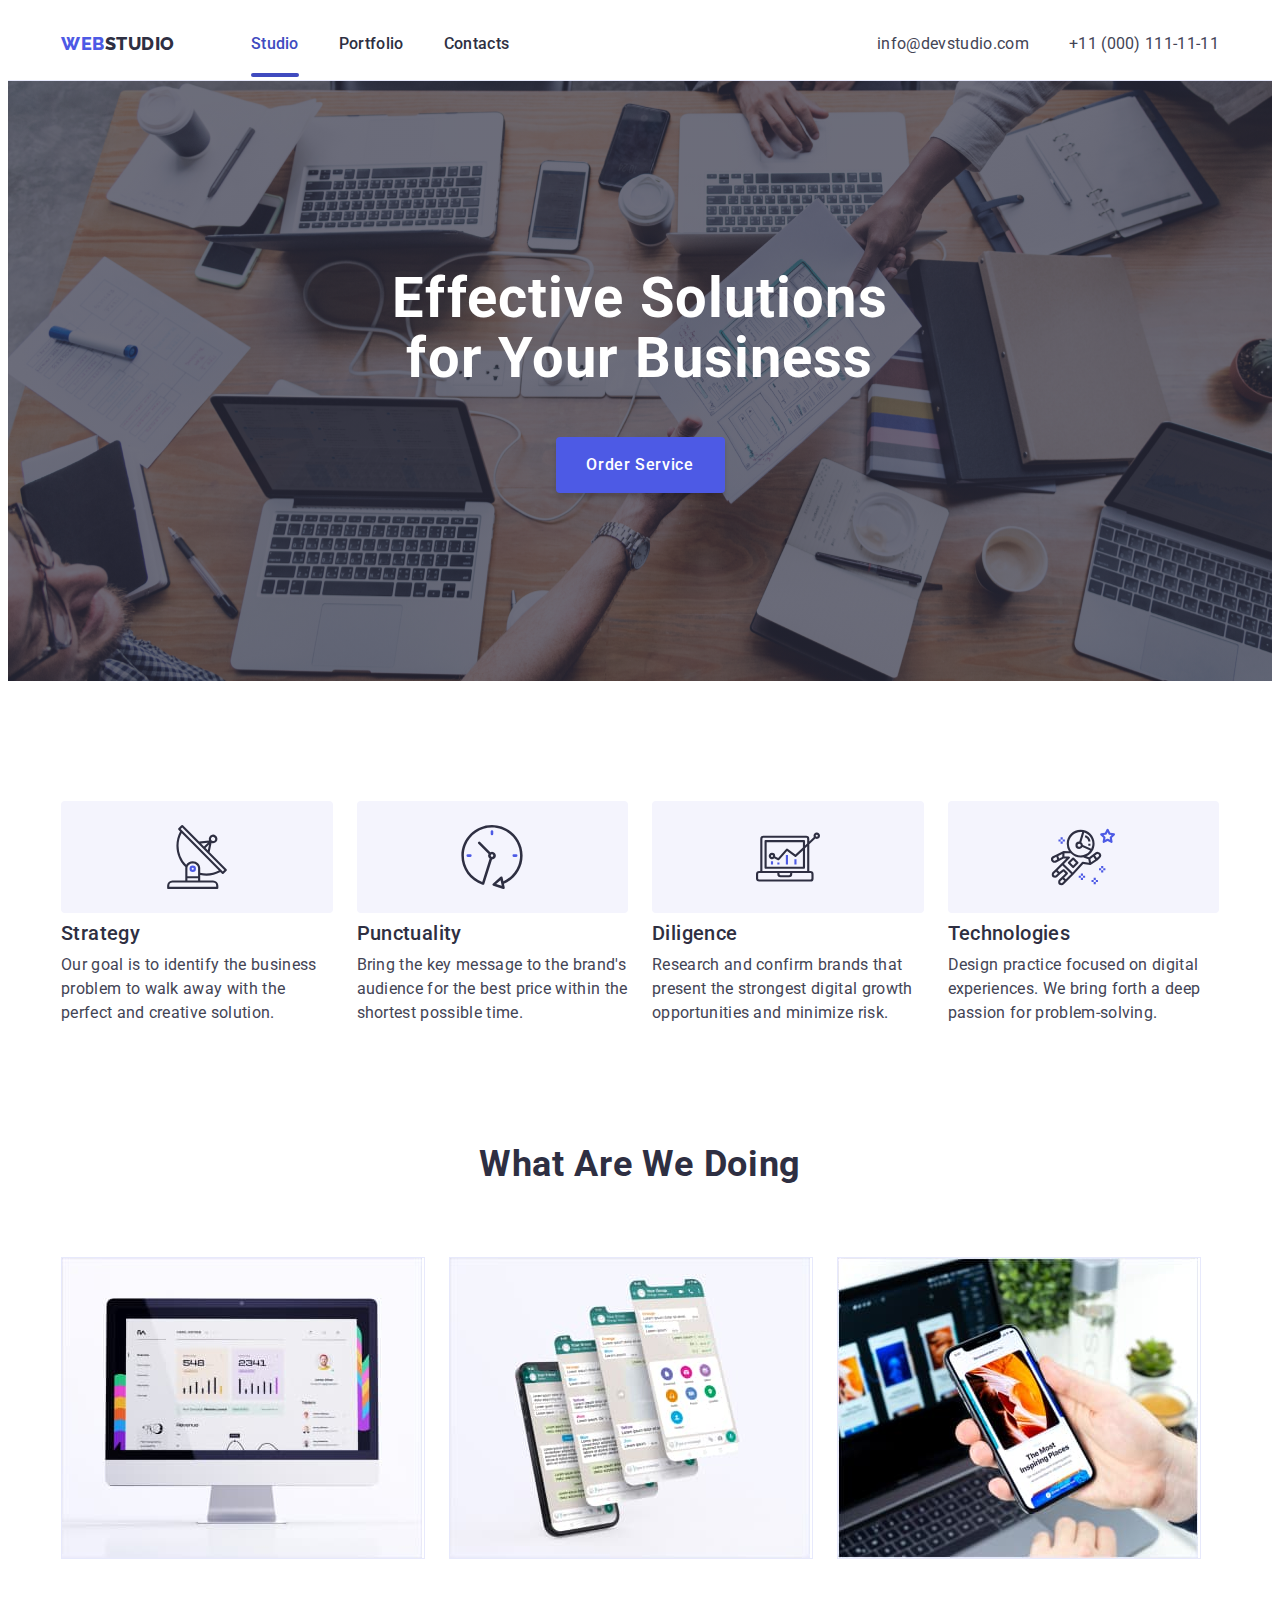
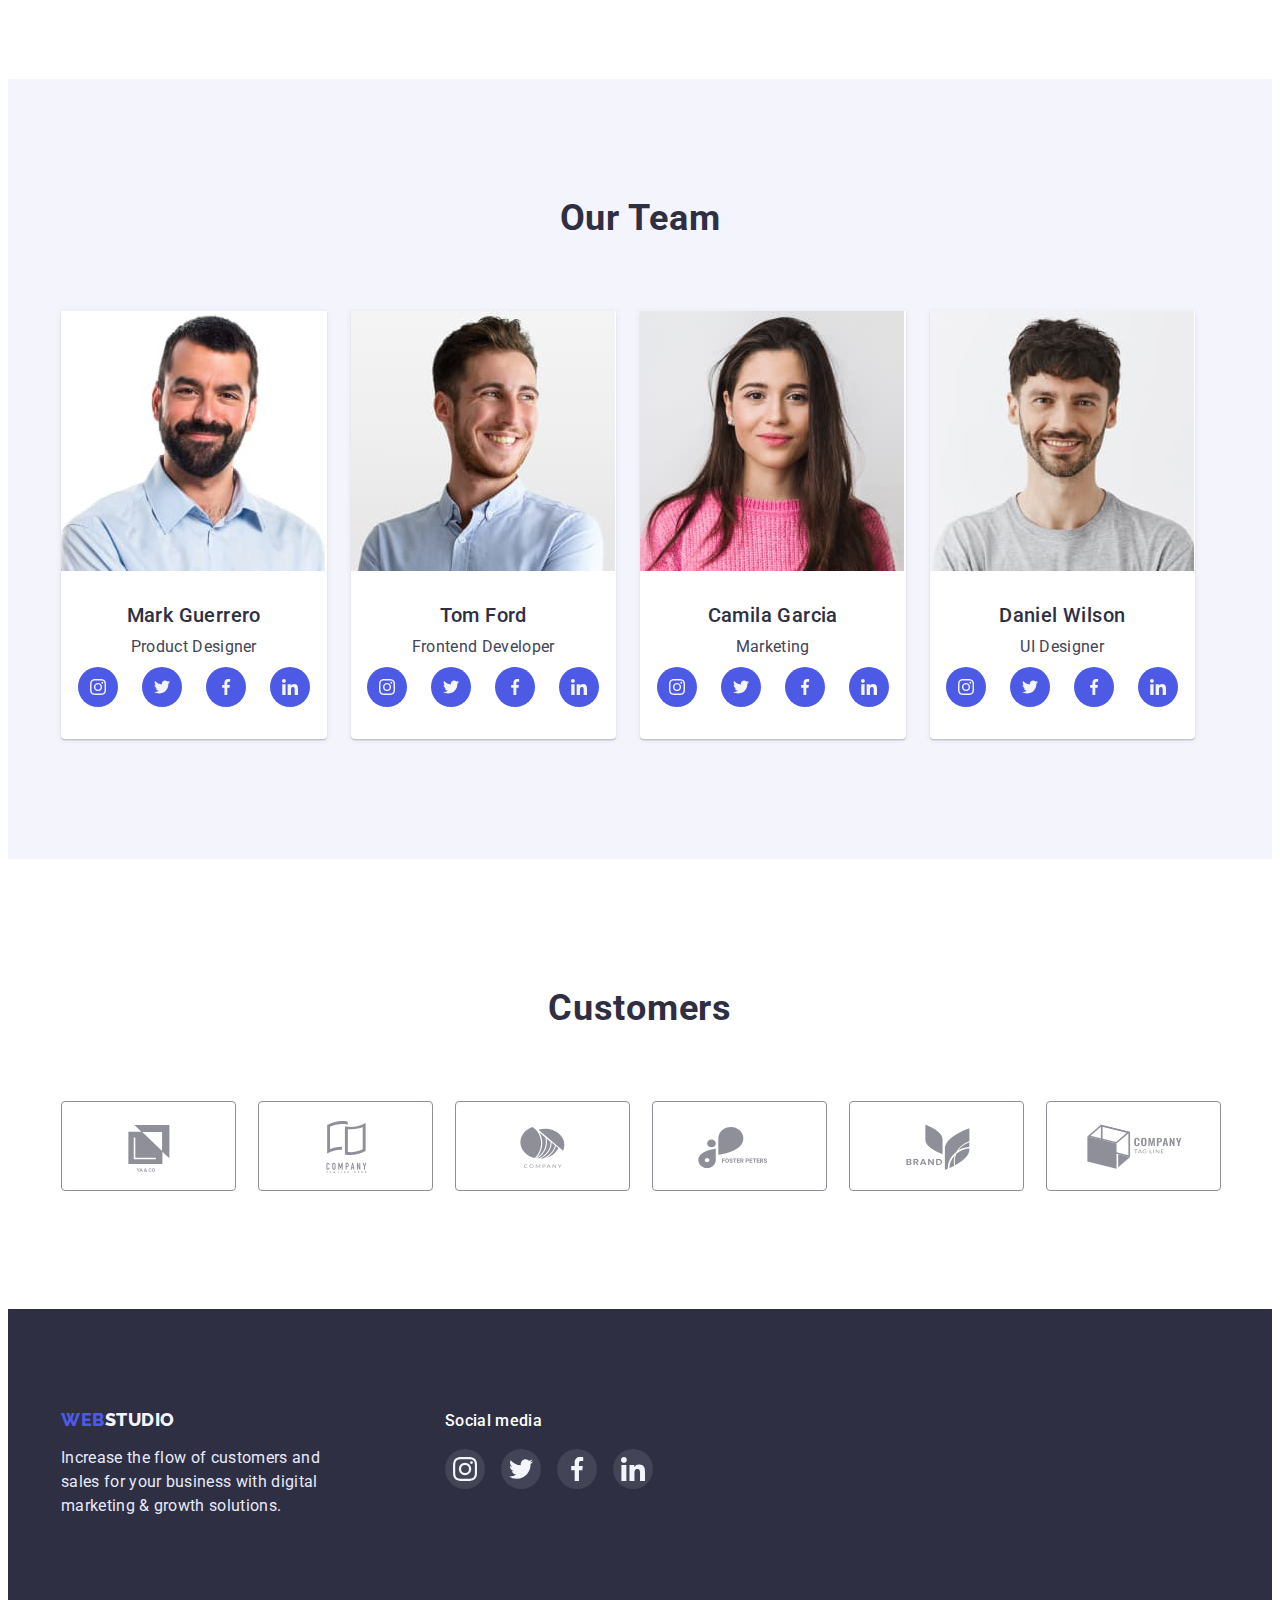
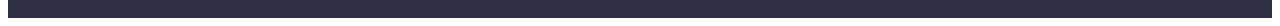
==== index.html @ 781f3c77 "hw5" ====
<!DOCTYPE html>
<html lang="en">
  <head>
    <meta charset="UTF-8" />
    <meta http-equiv="X-UA-Compatible" content="IE=edge" />
    <meta name="viewport" content="width=device-width, initial-scale=1.0" />
    <title>WebStudio</title>
    <link rel="preconnect" href="https://fonts.googleapis.com" />
    <link rel="preconnect" href="https://fonts.gstatic.com" crossorigin />
    <link
      href="https://fonts.googleapis.com/css2?family=Raleway:wght@800&family=Roboto:wght@400;500;700&display=swap"
      rel="stylesheet"
    />
    <link
      rel="stylesheet"
      href="https://cdnjs.cloudflare.com/ajax/libs/modern-normalize/1.1.0/modern-normalize.min.css"
      integrity="sha512-wpPYUAdjBVSE4KJnH1VR1HeZfpl1ub8YT/NKx4PuQ5NmX2tKuGu6U/JRp5y+Y8XG2tV+wKQpNHVUX03MfMFn9Q=="
      crossorigin="anonymous"
      referrerpolicy="no-referrer"
    />
    <link rel="stylesheet" href="./css/styles.css" />
  </head>

  <body>
    <header class="header">
      <div class="container header-container">
        <nav class="header-navigation">
          <a href="./index.html" class="header-logo link"
            ><span class="accent-header">Web</span>Studio</a
          >
          <ul class="header-list list">
            <li class="header-item">
              <a href="./index.html" class="header-link link current">Studio</a>
            </li>
            <li class="header-item">
              <a href="./portfolio.html" class="header-link link">Portfolio</a>
            </li>
            <li class="header-item">
              <a href="./index.html" class="header-link link">Contacts</a>
            </li>
          </ul>
        </nav>
        <address class="address">
          <ul class="address-list list">
            <li class="address-item">
              <a href="mailto:info@devstudio.com" class="header-mail link"
                >info@devstudio.com</a
              >
            </li>
            <li class="address-item">
              <a href="tel:+110001111111" class="header-tel link"
                >+11 (000) 111-11-11</a
              >
            </li>
          </ul>
        </address>
      </div>
    </header>
    <main>
      <section class="hero">
        <div class="container">
          <h1 class="hero-title">Effective Solutions for Your Business</h1>
          <button class="hero-btn" data-modal-open type="button">
            Order Service
          </button>
        </div>
      </section>

      <section class="features section">
        <div class="container">
          <h2 class="visually-hidden">Our Features</h2>
          <ul class="features-list list">
            <li class="features-list-item">
              <a href="" class="features-link link">
                <svg class="features-icon" width="64" height="64">
                  <use href="./images/icons.svg#icon-antenna"></use>
                </svg>
              </a>
              <div class="features-list-content">
                <h3 class="features-list-title list-title">Strategy</h3>
                <p class="features-list-text text">
                  Our goal is to identify the business problem to walk away with
                  the perfect and creative solution.
                </p>
              </div>
            </li>
            <li class="features-list-item">
              <a href="" class="features-link link">
                <svg class="features-icon" width="64" height="64">
                  <use href="./images/icons.svg#icon-clock"></use>
                </svg>
              </a>
              <div class="features-list-content">
                <h3 class="features-list-title list-title">Punctuality</h3>
                <p class="features-list-text text">
                  Bring the key message to the brand's audience for the best
                  price within the shortest possible time.
                </p>
              </div>
            </li>
            <li class="features-list-item">
              <a href="" class="features-link link">
                <svg class="features-icon" width="64" height="64">
                  <use href="./images/icons.svg#icon-diagram"></use>
                </svg>
              </a>
              <div class="features-list-content">
                <h3 class="features-list-title list-title">Diligence</h3>
                <p class="features-list-text text">
                  Research and confirm brands that present the strongest digital
                  growth opportunities and minimize risk.
                </p>
              </div>
            </li>
            <li class="features-list-item">
              <a href="" class="features-link link">
                <svg class="features-icon" width="64" height="64">
                  <use href="./images/icons.svg#icon-astronaut"></use>
                </svg>
              </a>
              <div class="features-list-content">
                <h3 class="features-list-title list-title">Technologies</h3>
                <p class="features-list-text text">
                  Design practice focused on digital experiences. We bring forth
                  a deep passion for problem-solving.
                </p>
              </div>
            </li>
          </ul>
        </div>
      </section>
      <section class="work">
        <div class="container">
          <h2 class="work-title title">What are we doing</h2>
          <ul class="work-list list">
            <li class="work-list-item">
              <img
                src="./images/about-img-1.jpg"
                alt="img-1"
                width="360"
                height="300"
              />
            </li>
            <li class="work-list-item">
              <img
                src="./images/about-img-2.jpg"
                alt="img-2"
                width="360"
                height="300"
              />
            </li>
            <li class="work-list-item">
              <img
                src="./images/about-img-3.jpg"
                alt="img-3"
                width="360"
                height="300"
              />
            </li>
          </ul>
        </div>
      </section>
      <section class="team section">
        <div class="container">
          <h2 class="team-title title">Our Team</h2>
          <ul class="team-list list">
            <li class="team-list-item">
              <img
                src="./images/team-img-1.jpg"
                alt="img-1"
                width="264"
                height="260"
              />
              <div class="team-content">
                <h3 class="team-list-title list-title">Mark Guerrero</h3>
                <p class="team-list-text text">Product Designer</p>
                <ul class="team-soc-list list">
                  <li class="team-soc-item">
                    <a href="" class="team-soc-link link">
                      <svg class="team-soc-icon" width="16" height="16">
                        <use href="./images/icons.svg#icon-instagram"></use>
                      </svg>
                    </a>
                  </li>
                  <li class="team-soc-item">
                    <a href="" class="team-soc-link link">
                      <svg class="team-soc-icon" width="16" height="16">
                        <use href="./images/icons.svg#icon-twitter"></use>
                      </svg>
                    </a>
                  </li>
                  <li class="team-soc-item">
                    <a href="" class="team-soc-link link">
                      <svg class="team-soc-icon" width="16" height="16">
                        <use href="./images/icons.svg#icon-facebook"></use>
                      </svg>
                    </a>
                  </li>
                  <li class="team-soc-item">
                    <a href="" class="team-soc-link link">
                      <svg class="team-soc-icon" width="16" height="16">
                        <use href="./images/icons.svg#icon-linkedin"></use>
                      </svg>
                    </a>
                  </li>
                </ul>
              </div>
            </li>
            <li class="team-list-item">
              <img
                src="./images/team-img-2.jpg"
                alt="img-2"
                width="264"
                height="260"
              />
              <div class="team-content">
                <h3 class="team-list-title list-title">Tom Ford</h3>
                <p class="team-list-text text">Frontend Developer</p>
                <ul class="team-soc-list list">
                  <li class="team-soc-item">
                    <a href="" class="team-soc-link link">
                      <svg class="team-soc-icon" width="16" height="16">
                        <use href="./images/icons.svg#icon-instagram"></use>
                      </svg>
                    </a>
                  </li>
                  <li class="team-soc-item">
                    <a href="" class="team-soc-link link">
                      <svg class="team-soc-icon" width="16" height="16">
                        <use href="./images/icons.svg#icon-twitter"></use>
                      </svg>
                    </a>
                  </li>
                  <li class="team-soc-item">
                    <a href="" class="team-soc-link link">
                      <svg class="team-soc-icon" width="16" height="16">
                        <use href="./images/icons.svg#icon-facebook"></use>
                      </svg>
                    </a>
                  </li>
                  <li class="team-soc-item">
                    <a href="" class="team-soc-link link">
                      <svg class="team-soc-icon" width="16" height="16">
                        <use href="./images/icons.svg#icon-linkedin"></use>
                      </svg>
                    </a>
                  </li>
                </ul>
              </div>
            </li>
            <li class="team-list-item">
              <img
                src="./images/team-img-3.jpg"
                alt="img-3"
                width="264"
                height="260"
              />
              <div class="team-content">
                <h3 class="team-list-title list-title">Camila Garcia</h3>
                <p class="team-list-text text">Marketing</p>
                <ul class="team-soc-list list">
                  <li class="team-soc-item">
                    <a href="" class="team-soc-link link">
                      <svg class="team-soc-icon" width="16" height="16">
                        <use href="./images/icons.svg#icon-instagram"></use>
                      </svg>
                    </a>
                  </li>
                  <li class="team-soc-item">
                    <a href="" class="team-soc-link link">
                      <svg class="team-soc-icon" width="16" height="16">
                        <use href="./images/icons.svg#icon-twitter"></use>
                      </svg>
                    </a>
                  </li>
                  <li class="team-soc-item">
                    <a href="" class="team-soc-link link">
                      <svg class="team-soc-icon" width="16" height="16">
                        <use href="./images/icons.svg#icon-facebook"></use>
                      </svg>
                    </a>
                  </li>
                  <li class="team-soc-item">
                    <a href="" class="team-soc-link link">
                      <svg class="team-soc-icon" width="16" height="16">
                        <use href="./images/icons.svg#icon-linkedin"></use>
                      </svg>
                    </a>
                  </li>
                </ul>
              </div>
            </li>
            <li class="team-list-item">
              <img
                src="./images/team-img-4.jpg"
                alt="img-4"
                width="264"
                height="260"
              />
              <div class="team-content">
                <h3 class="team-list-title list-title">Daniel Wilson</h3>
                <p class="team-list-text text">UI Designer</p>
                <ul class="team-soc-list list">
                  <li class="team-soc-item">
                    <a href="" class="team-soc-link link">
                      <svg class="team-soc-icon" width="16" height="16">
                        <use href="./images/icons.svg#icon-instagram"></use>
                      </svg>
                    </a>
                  </li>
                  <li class="team-soc-item">
                    <a href="" class="team-soc-link link">
                      <svg class="team-soc-icon" width="16" height="16">
                        <use href="./images/icons.svg#icon-twitter"></use>
                      </svg>
                    </a>
                  </li>
                  <li class="team-soc-item">
                    <a href="" class="team-soc-link link">
                      <svg class="team-soc-icon" width="16" height="16">
                        <use href="./images/icons.svg#icon-facebook"></use>
                      </svg>
                    </a>
                  </li>
                  <li class="team-soc-item">
                    <a href="" class="team-soc-link link">
                      <svg class="team-soc-icon" width="16" height="16">
                        <use href="./images/icons.svg#icon-linkedin"></use>
                      </svg>
                    </a>
                  </li>
                </ul>
              </div>
            </li>
          </ul>
        </div>
      </section>
      <section class="customers">
        <div class="container">
          <h2 class="customers-list-title">Customers</h2>
          <ul class="customers-list list">
            <li class="customers-list-item">
              <a href="" class="customers-link link"
                ><svg class="customers-icon" width="104" height="56">
                  <use href="./images/icons.svg#icon-customer-1"></use></svg
              ></a>
            </li>
            <li class="customers-list-item">
              <a href="" class="customers-link link"
                ><svg class="customers-icon" width="104" height="56">
                  <use href="./images/icons.svg#icon-customer-2"></use>
                </svg>
              </a>
            </li>
            <li class="customers-list-item">
              <a href="" class="customers-link link"
                ><svg class="customers-icon" width="104" height="56">
                  <use href="./images/icons.svg#icon-customer-3"></use></svg
              ></a>
            </li>
            <li class="customers-list-item">
              <a href="" class="customers-link link"
                ><svg class="customers-icon" width="104" height="56">
                  <use href="./images/icons.svg#icon-customer-4"></use></svg
              ></a>
            </li>
            <li class="customers-list-item">
              <a href="" class="customers-link link"
                ><svg class="customers-icon" width="104" height="56">
                  <use href="./images/icons.svg#icon-customer-5"></use></svg
              ></a>
            </li>
            <li class="customers-list-item">
              <a href="" class="customers-link link"
                ><svg class="customers-icon" width="104" height="56">
                  <use href="./images/icons.svg#icon-customer-6"></use></svg
              ></a>
            </li>
          </ul>
        </div>
      </section>
    </main>
    <footer class="footer">
      <div class="container container-footer">
        <div class="footer-logo-wrap">
          <a href="./index.html" class="footer-logo link"
            ><span class="accent-footer">Web</span>Studio</a
          >
          <p class="footer-text text">
            Increase the flow of customers and sales for your business with
            digital marketing & growth solutions.
          </p>
        </div>
        <div class="footer-social-wrap">
          <h3 class="footer-social-list-title">Social media</h3>
          <ul class="footer-social-list list">
            <li class="footer-social-item">
              <a href="" class="footer-social-link link">
                <svg class="footer-icon" width="24" height="24">
                  <use href="./images/icons.svg#icon-instagram"></use>
                </svg>
              </a>
            </li>
            <li class="footer-social-item">
              <a href="" class="footer-social-link">
                <svg class="footer-icon" width="24" height="24">
                  <use href="./images/icons.svg#icon-twitter"></use>
                </svg>
              </a>
            </li>
            <li class="footer-social-item">
              <a href="" class="footer-social-link">
                <svg class="footer-icon" width="24" height="24">
                  <use href="./images/icons.svg#icon-facebook"></use>
                </svg>
              </a>
            </li>
            <li class="footer-social-item">
              <a href="" class="footer-social-link">
                <svg class="footer-icon" width="24" height="24">
                  <use href="./images/icons.svg#icon-linkedin"></use>
                </svg>
              </a>
            </li>
          </ul>
        </div>
      </div>
    </footer>
    <div class="backdrop is-hidden" data-modal>
      <div class="modal">
        <button class="modal-close" data-modal-close type="button">
          <svg class="close-icon" width="8" height="8 ">
            <use href="./images/icons.svg#icon-close"></use>
          </svg>
        </button>
      </div>
    </div>
    <script src="./js/modal.js"></script>
  </body>
</html>
---- css/styles.css ----
:root {
  --main-color: #2e2f42;
  --second-color: #434455;
  --third-color: #ffffff;
  --forth-color: #e7e9fc;
  --fifth-color: #4d5ae5;
  --btn-color: #f4f4fd;
  --btn-border-color: #e7e9fc;
  --btn-active-color: #404bbf;
  --hero-gr-bg: linear-gradient(rgba(46, 47, 66, 0.7), rgba(46, 47, 66, 0.7));
  --ttf: cubic-bezier(0.4, 0, 0.2, 1);
}

body {
  font-family: "roboto", sans-serif;
}

h1,
h2,
h3,
h4,
h5,
h6,
p {
  margin: 0;
}

ul {
  margin: 0;
  padding-left: 0;
}

button {
  cursor: pointer;
}

img {
  display: block;
  max-width: 100%;
  height: auto;
}

.accent-header {
  font-family: "Raleway";
  font-weight: 800;
  font-size: 18px;
  line-height: 1.33;

  display: flex;
  align-items: center;
  letter-spacing: 0.03em;
  text-transform: uppercase;

  color: var(--fifth-color);
}

.accent-footer {
  font-family: "Raleway";
  font-weight: 800;
  font-size: 18px;
  line-height: 1.17;

  display: flex;
  align-items: center;
  letter-spacing: 0.03em;
  text-transform: uppercase;

  color: var(--fifth-color);
}

.text {
  font-size: 16px;
  line-height: 1.5;
  letter-spacing: 0.02em;
}

.title {
  font-size: 36px;
  line-height: 1.11;
  text-align: center;
  letter-spacing: 0.02em;
  text-transform: capitalize;
}

.list-title {
  font-weight: 500;
  font-size: 20px;
  line-height: 1.2;
  letter-spacing: 0.02em;
}
.list {
  list-style: none;
}

.link {
  text-decoration: none;
}

.container {
  max-width: 1158px;
  padding: 0 15px;
  margin: 0 auto;
}

.visually-hidden {
  position: absolute;
  width: 1px;
  height: 1px;
  margin: -1px;
  border: 0;
  padding: 0;

  white-space: nowrap;
  clip-path: inset(100%);
  clip: rect(0 0 0 0);
  overflow: hidden;
}
/* ----------------------- HEADER */

.header {
  padding-top: 24px;
  padding-bottom: 24px;
  border-bottom: 1px solid #e7e9fc;
}

.header-container {
  display: flex;
}

.header-navigation {
  display: flex;
  align-items: center;
  margin-right: auto;
}

.header-logo {
  font-family: "Raleway";
  font-weight: 800;
  font-size: 18px;
  line-height: 1.33;
  display: flex;
  align-items: center;
  letter-spacing: 0.03em;
  text-transform: uppercase;

  color: var(--main-color);
  margin-right: 76px;
}

.header-list {
  display: flex;
  gap: 40px;
}

/* .header-item {
} */

.header-link {
  font-weight: 500;
  font-size: 16px;
  line-height: 1.5;

  letter-spacing: 0.02em;
  color: var(--main-color);
  transition: color 250ms var(--ttf);
}

.header-link:hover,
.header-link:focus {
  color: var(--btn-active-color);
}

.current {
  color: #404bbf;
  position: relative;
}

.current::after {
  content: "";
  position: absolute;
  left: 0;
  bottom: -24px;
  width: 100%;
  height: 4px;
  border-radius: 2px;
  background: #404bbf;
}

.address {
  font-style: normal;
}

.address-list {
  display: flex;
  align-items: center;
  gap: 40px;
}

.header-mail {
  font-weight: 400;
  font-size: 16px;
  line-height: 1.5;

  letter-spacing: 0.02em;
  color: var(--second-color);
  transition: color 250ms var(--ttf);
}

.header-mail:hover,
.header-mail:focus {
  color: var(--btn-active-color);
}

.header-tel {
  font-weight: 400;
  font-size: 16px;
  line-height: 1.5;

  letter-spacing: 0.02em;
  color: var(--second-color);
  transition: color 250ms var(--ttf);
}

.header-tel:hover,
.header-tel:focus {
  color: var(--btn-active-color);
}

/*---------------------- HERO */

.hero {
  max-width: 1440px;
  margin: 0 auto;
  text-align: center;
  background-image: var(--hero-gr-bg), url(../images/hero-bg.jpg);
  padding-top: 188px;
  padding-bottom: 188px;
}

.hero-title {
  font-size: 56px;
  line-height: 1.07;
  max-width: 496px;

  text-align: center;
  letter-spacing: 0.02em;

  color: var(--third-color);
  margin: 0 auto;
}

.hero-btn {
  min-width: 169px;
  height: 56px;
  font-family: inherit;
  font-weight: 500;
  font-size: 16px;
  line-height: 1.5;
  letter-spacing: 0.04em;

  color: var(--third-color);

  background: var(--fifth-color);
  box-shadow: 0px 4px 4px rgba(0, 0, 0, 0.15);
  border: none;
  border-radius: 4px;
  margin-top: 48px;
  transition: background-color 250ms var(--ttf), box-shadow 250ms var(--ttf);
}

.hero-btn:hover,
.hero-btn:focus {
  background-color: var(--btn-active-color);
  box-shadow: 0px 1px 6px rgba(46, 47, 66, 0.08),
    0px 1px 1px rgba(46, 47, 66, 0.16), 0px 2px 1px rgba(46, 47, 66, 0.08);
}

/* --------------------------- FEATURES */

/* .features {
} */

.features-list {
  display: flex;
  gap: 24px;
}

.features-list-item {
  width: calc((100% - 72px) / 4);
}
.features-link {
  padding-top: 24px;
  padding-bottom: 24px;
  display: flex;
  align-content: center;
  justify-content: center;
  background: #f4f4fd;
  border-radius: 4px;
}

/* .features-icon {
} */

.features-list-content {
  margin-top: 8px;
}

.features-list-title {
  color: var(--main-color);
  margin-bottom: 8px;
}

.features-list-text {
  color: var(--second-color);
}

/* ----------------------------- WORK */

.work {
  padding-bottom: 120px;
}

.section {
  max-width: 100%;
  padding-top: 120px;
  padding-bottom: 120px;
}

.work-title {
  color: var(--main-color);
  margin-bottom: 72px;
}

.work-list {
  display: flex;
  gap: 24px;
}

.work-list-item {
  width: calc((100% - 72px) / 3);
  border: 1px solid var(--btn-border-color);
}

/* ----------------------------- TEAM */

.team {
  background-color: #f4f4fd;
}

.team-title {
  color: var(--main-color);
  margin-bottom: 72px;
}

.team-content {
  padding: 32px 16px;
}

.team-list {
  display: flex;
  gap: 24px;
}

.team-list-item {
  width: calc((100% - 96px) / 4);
  background: #ffffff;
  box-shadow: 0px 1px 6px rgba(46, 47, 66, 0.08),
    0px 1px 1px rgba(46, 47, 66, 0.16), 0px 2px 1px rgba(46, 47, 66, 0.08);
  border-radius: 0px 0px 4px 4px;
}

.team-list-title {
  text-align: center;

  color: var(--main-color);
  margin-bottom: 8px;
}

.team-list-text {
  text-align: center;
  color: var(--second-color);
  margin-bottom: 8px;
}

.team-soc-list {
  display: flex;
  justify-content: center;
  gap: 24px;
}

.team-soc-item {
  width: 40px;
  height: 40px;
}

.team-soc-link {
  width: 100%;
  height: 100%;
  display: flex;
  align-items: center;
  justify-content: center;
  background-color: var(--fifth-color);
  border-radius: 50%;
  transition: background-color 250ms var(--ttf);
}

.team-soc-link:is(:hover, :focus) {
  background-color: var(--btn-active-color);
}

/* ------------------------ CUSTOMERS */
.customers {
  padding-top: 130px;
  padding-bottom: 120px;
}

.customers-list-title {
  font-size: 36px;
  line-height: 1.11;
  text-align: center;
  letter-spacing: 0.02em;
  text-transform: capitalize;
  color: #2e2f42;
  margin-bottom: 72px;
}

.customers-list {
  display: flex;
  gap: 24px;
}

.customers-list-item {
  width: calc((100% - 120px) / 6);
  height: 88px;
}
.customers-link {
  width: 100%;
  height: 100%;
  border: 1px solid #8e8f99;
  border-radius: 4px;
  display: flex;
  align-items: center;
  justify-content: center;
  color: #8e8f99;
  transition: border-color 250ms var(--ttf), color 250ms var(--ttf);
}

.customers-icon {
  fill: currentColor;
}

.customers-link:is(:hover, :focus) {
  border-color: #404bbf;
  color: #404bbf;
}

/* .customers-link:is(:hover, :focus) {
  border-color: #404bbf;
}

.customers-link:is(:hover, :focus) .customers-icon{
  fill: #404bbf;
} */

/* -------------------------- FOOTER */

.footer {
  background-color: var(--main-color);
  padding-top: 100px;
  padding-bottom: 100px;
}

.container-footer {
  display: flex;
  align-items: baseline;
  gap: 120px;
}

/* .footer-logo-wrap {
} */

.footer-logo {
  font-family: "Raleway";
  font-weight: 800;
  font-size: 18px;
  line-height: 1.17;
  display: flex;
  align-items: center;
  letter-spacing: 0.03em;
  text-transform: uppercase;

  color: var(--btn-color);
  margin-bottom: 16px;
}

.footer-text {
  color: var(--forth-color);
  max-width: 264px;
}

/* .footer-social-wrap {
} */

.footer-social-list-title {
  font-weight: 500;
  font-size: 16px;
  line-height: 1.5;
  letter-spacing: 0.02em;
  color: #ffffff;
  margin-bottom: 16px;
}

.footer-social-list {
  display: flex;
  gap: 16px;
}

.footer-social-item {
  width: 40px;
  height: 40px;
}

.footer-social-link {
  width: 100%;
  height: 100%;
  display: flex;
  align-items: center;
  justify-content: center;
  background-color: rgba(255, 255, 255, 0.1);
  border-radius: 50%;
  transition: background-color 250ms var(--ttf);
}

.footer-social-link:is(:hover, :focus) {
  background-color: #31d0aa;
}

/* .footer-icon {
} */

/* ---------------PORTFOLIO */
/* ---------MAIN CONTENT---------- */
.main-content {
  padding-top: 96px;
  padding-bottom: 120px;
}
/* ---------BUTTONS LIST---------- */
.buttons-list {
  display: flex;
  gap: 24px;
  justify-content: center;
  padding-bottom: 72px;
}

.buttons-list-item {
  padding: 24px;
  height: 48px;
  font-family: inherit;
  font-weight: 500;
  font-size: 16px;
  line-height: 1.5;
  display: flex;
  align-items: center;
  text-align: center;
  letter-spacing: 0.04em;

  color: var(--fifth-color);
  background: var(--btn-color);

  border: 1px solid var(--btn-border-color);
  border-radius: 4px;
  transition: color 250ms var(--ttf), background-color 250ms var(--ttf),
    box-shadow 250ms var(--ttf);
}

.buttons-list-item:hover,
.buttons-list-item:focus {
  color: var(--third-color);
  background-color: var(--fifth-color);
  box-shadow: 0px 3px 1px rgba(0, 0, 0, 0.1), 0px 2px 1px rgba(0, 0, 0, 0.08),
    0px 2px 2px rgba(0, 0, 0, 0.12);
}

/* ---------CARDS LIST---------- */

.cards-list {
  display: flex;
  flex-wrap: wrap;
  column-gap: 24px;
  row-gap: 48px;
}

.cards-list-item {
  width: calc((100% - 48px) / 3);
  transition: box-shadow 250ms var(--ttf);
}

.cards-list-item:is(:hover, :focus) {
  box-shadow: 0px 1px 6px rgba(46, 47, 66, 0.08),
    0px 1px 1px rgba(46, 47, 66, 0.16), 0px 2px 1px rgba(46, 47, 66, 0.08);
}

.cards-list-item:hover .cards-top-text {
  transform: translateY(0%);
}

.card-top-wrap {
  position: relative;
  overflow: hidden;
}

.cards-top-text {
  position: absolute;
  top: 0;
  font-size: 16px;
  line-height: 1.5;
  letter-spacing: 0.02em;
  color: #f4f4fd;
  background-color: var(--fifth-color);
  padding: 40px 32px 164px 32px;
  height: 100%;
  transform: translateY(100%);
  transition: transform 250ms var(--ttf);
  overflow: auto;
}

.cards-content {
  padding-top: 32px;
  padding-bottom: 32px;
  padding-left: 16px;
  border: 1px solid var(--btn-border-color);
  box-shadow: 0px 1px 6px rgba(46, 47, 66, 0.08);
  border-top: none;
}

.cards-list-title {
  font-weight: 500;
  font-size: 20px;
  line-height: 1.2;
  letter-spacing: 0.02em;
  color: var(--main-color);
  margin-bottom: 8px;
}

.cards-list-subtitle {
  font-size: 16px;
  line-height: 1.5;
  letter-spacing: 0.02em;

  color: var(--second-color);
}

/* ---------MODAL---------- */

.backdrop {
  position: fixed;
  top: 0;
  width: 100%;
  height: 100%;
  background-color: rgba(46, 47, 66, 0.4);
  transition: opacity 250ms var(--ttf), visibility 250ms var(--ttf);
}

.is-hidden {
  opacity: 0;
  visibility: hidden;
  pointer-events: none;
}

.modal {
  padding: 20px;
  position: absolute;
  top: 50%;
  left: 50%;
  transform: translate(-50%, -50%) scale(1);
  width: 408px;
  min-height: 576px;
  background-color: #fcfcfc;
  box-shadow: 0px 1px 1px rgba(0, 0, 0, 0.14), 0px 1px 3px rgba(0, 0, 0, 0.12),
    0px 2px 1px rgba(0, 0, 0, 0.2);
  border-radius: 4px;
  transition: transform 250ms var(--ttf);
}

.backdrop.is-hidden .modal{
  transform: translate(-50%, -50%) scale(0);

}

.modal-close {
  width: 24px;
  height: 24px;
  background-color: #e7e9fc;
  border: 1px solid rgba(0, 0, 0, 0.1);
  border-radius: 50%;
  display: block;
  margin-left: auto;
}

.close-icon {
  color: #000000;
}
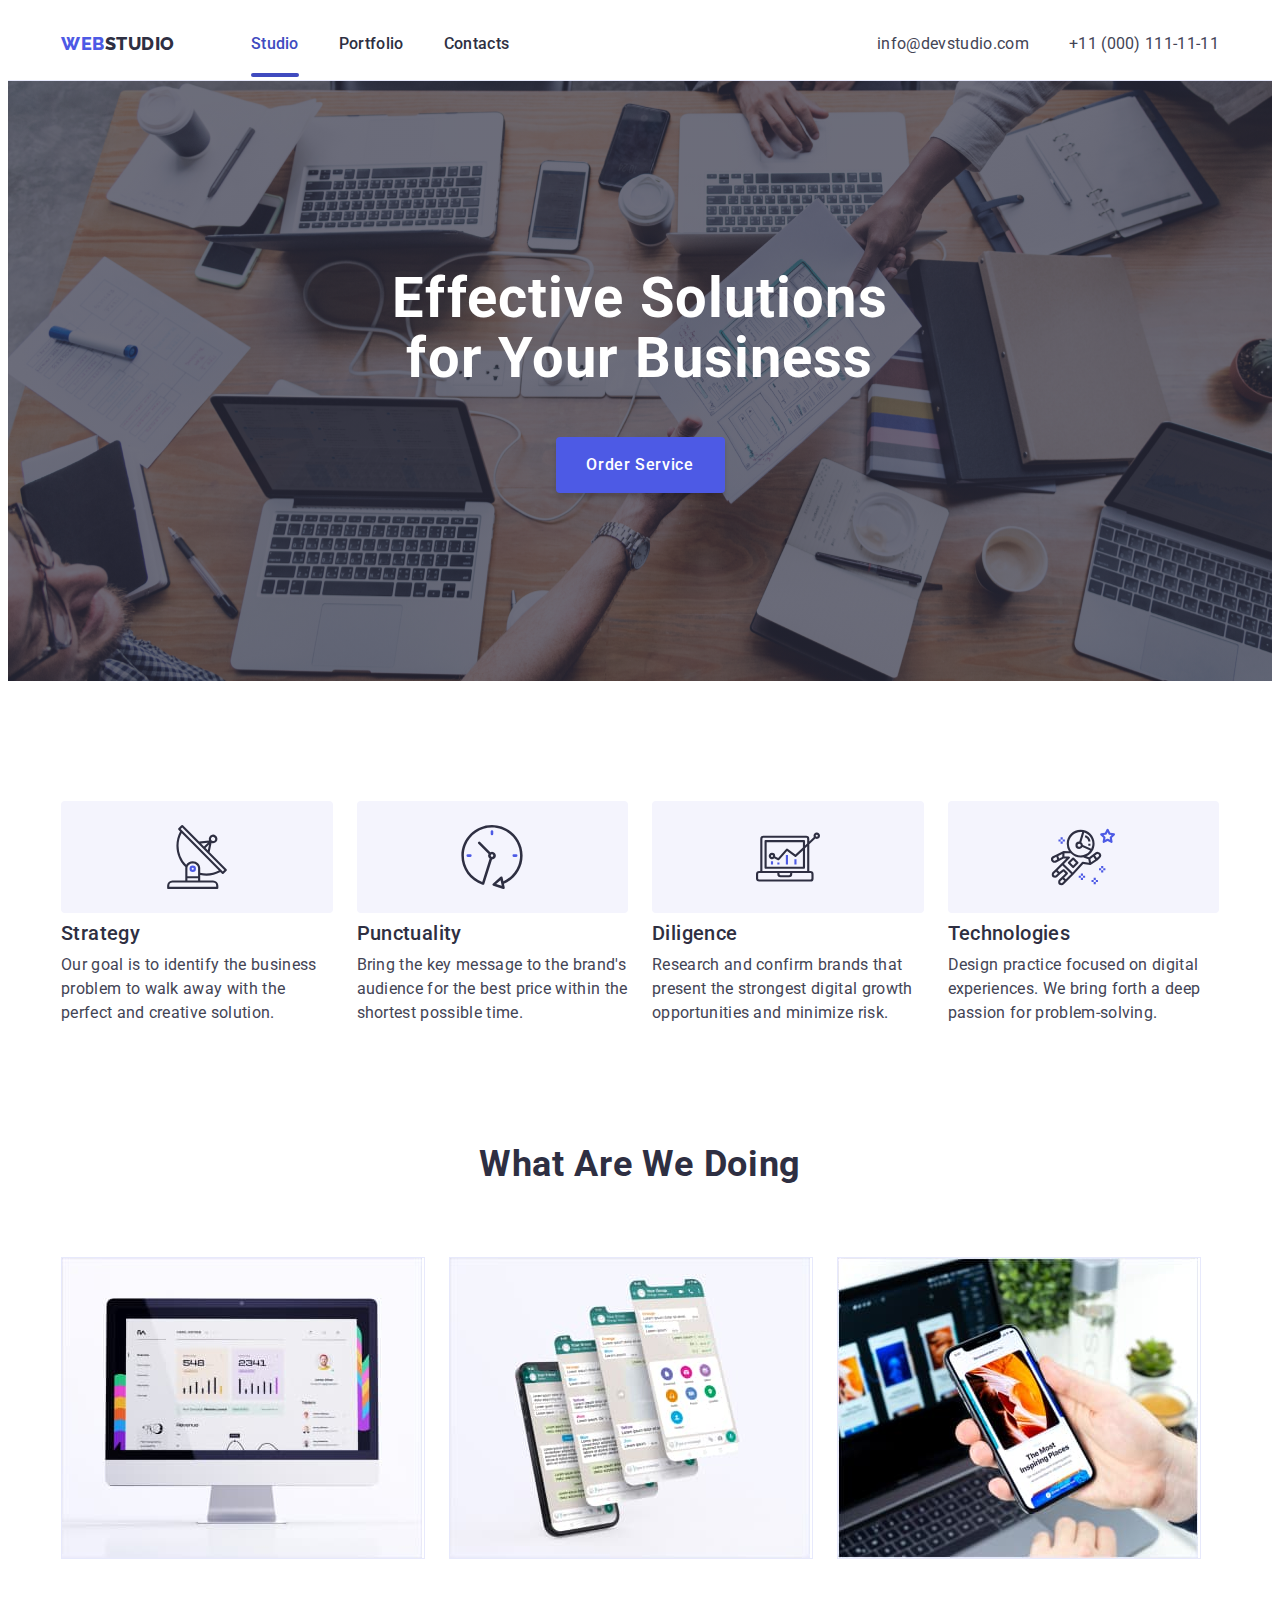
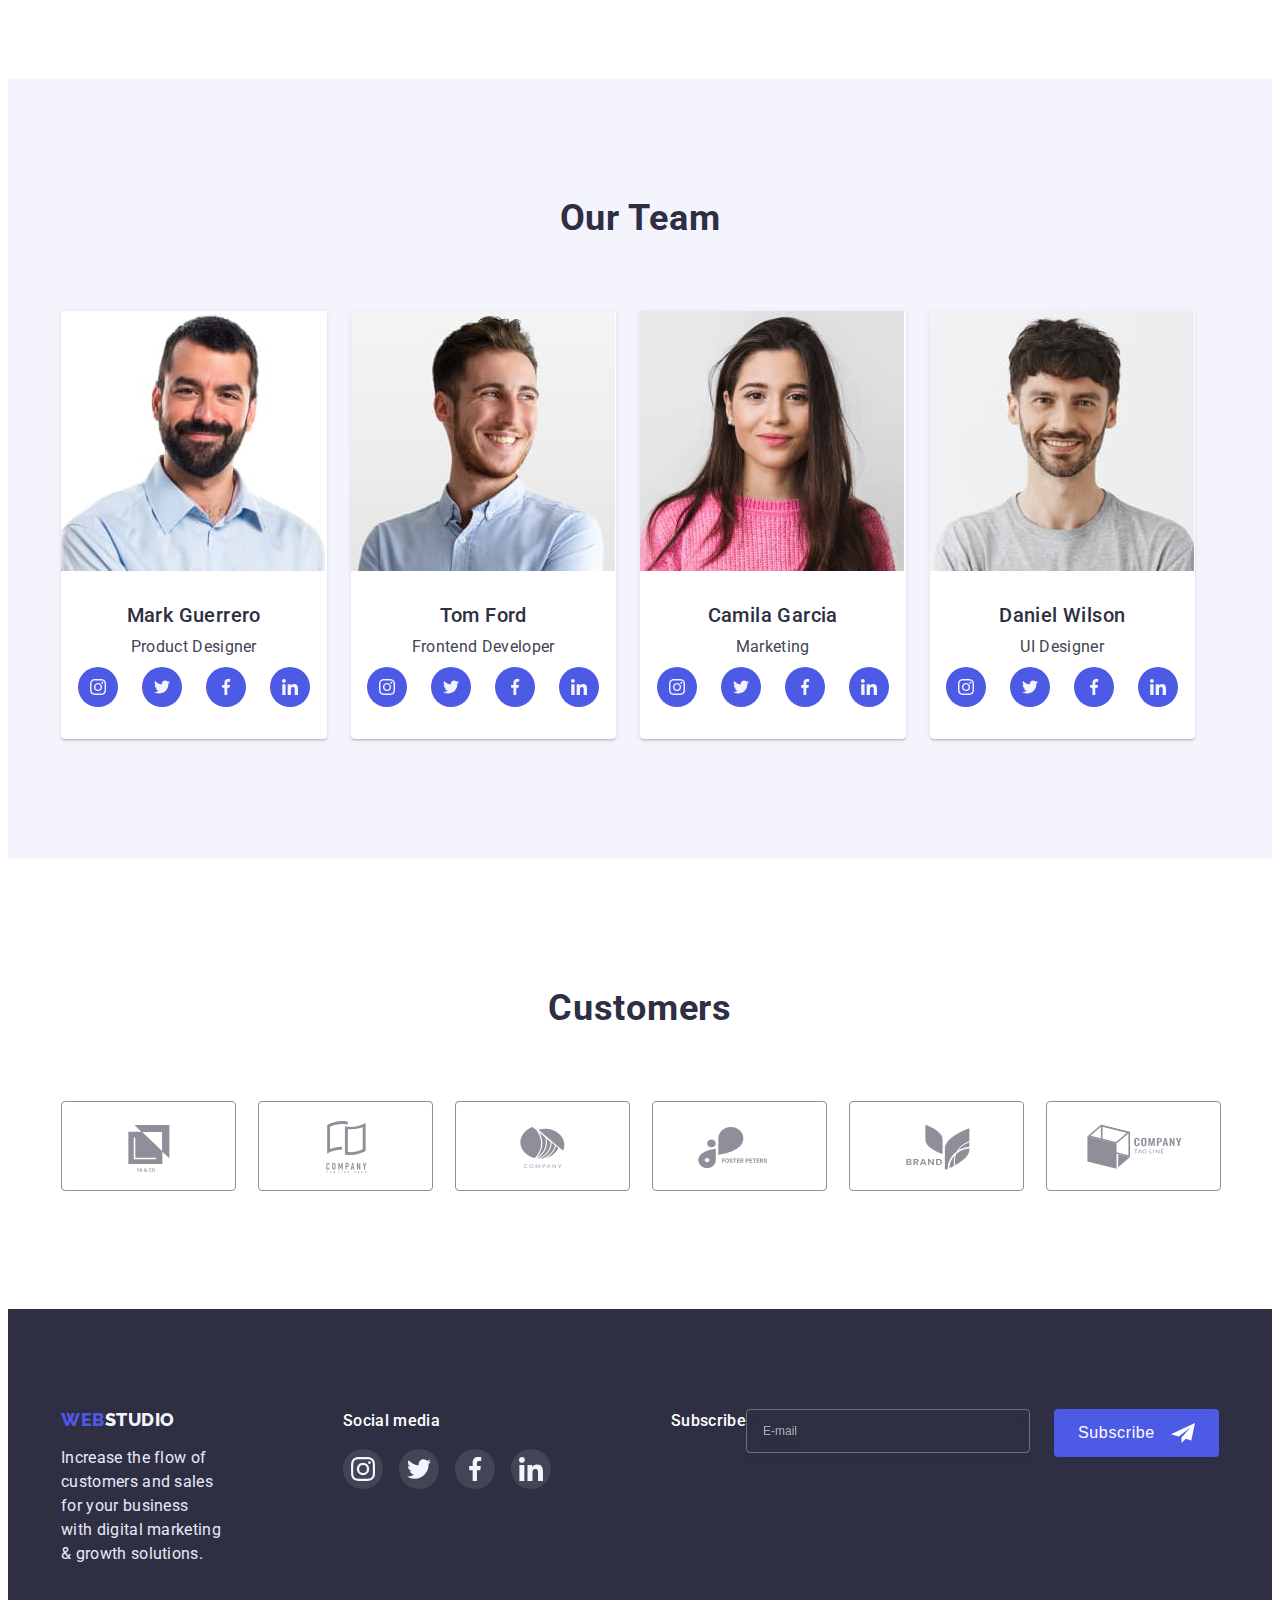
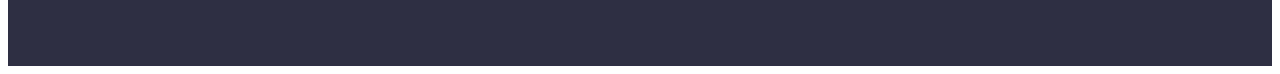
==== commit c61d30ad: "update style.css and index.html" ====
--- a/index.html
+++ b/index.html
@@ -424,6 +424,22 @@
             </li>
           </ul>
         </div>
+        <form class="subscribe-form">
+          <label for="subscribe-email" class="subscribe-text">Subscribe</label>
+          <input
+            type="email"
+            class="subscribe-input"
+            name="subscribe-email"
+            id="subscribe-email"
+            placeholder="E-mail"
+          />
+          <div class="footer-subscribe-wrap">
+            <button type="submit" class="subscribe-btn">Subscribe <svg class="subscribe-icon" width="24" height="24">
+              <use href="./images/icons.svg#icon-subscribe"></use>
+            </svg></button>
+            
+          </div>
+        </form>
       </div>
     </footer>
     <div class="backdrop is-hidden" data-modal>
@@ -433,6 +449,85 @@
             <use href="./images/icons.svg#icon-close"></use>
           </svg>
         </button>
+        <p class="modal-title">Leave your contacts and we will call you back</p>
+        <form action="#" class="modal-form">
+          <div class="modal-field">
+            <label for="user-name" class="modal-input-text">Name</label>
+            <div class="input-wrap">
+              <input
+                type="text"
+                class="modal-input"
+                name="user-name"
+                id="user-name"
+                required
+              />
+              <svg class="modal-input-icon" width="18" height="18">
+                <use href="./images/icons.svg#icon-name"></use>
+              </svg>
+            </div>
+          </div>
+
+          <label for="user-tel" class="modal-input-text">Phone</label>
+          <div class="modal-field">
+            <div class="input-wrap">
+              <input
+                type="tel"
+                class="modal-input"
+                name="user-tel"
+                id="user-tel"
+                required
+              />
+              <svg class="modal-input-icon" width="18" height="24">
+                <use href="./images/icons.svg#icon-tel"></use>
+              </svg>
+            </div>
+          </div>
+
+          <div class="modal-field">
+            <label for="user-email" class="modal-input-text">Email</label>
+            <div class="input-wrap">
+              <input
+                type="email"
+                class="modal-input"
+                name="user-email"
+                id="user-email"
+                required
+              />
+              <svg class="modal-input-icon" width="18" height="24">
+                <use href="./images/icons.svg#icon-email"></use>
+              </svg>
+            </div>
+          </div>
+
+          <div class="modal-field">
+            <label for="user-comment" class="modal-input-text">Comment</label>
+            <textarea
+              name="user-comment"
+              id="user-comment"
+              placeholder="Text input"
+              class="modal-comment"
+            ></textarea>
+          </div>
+          <div class="modal-field">
+            <input
+              type="checkbox"
+              id="policy"
+              name="policy"
+              value="true"
+              class="modal-check visually-hidden"
+              required
+            />
+            <label class="check-text" for="policy">
+              <span>
+                <svg class="check-icon" width="10" height="8">
+                  <use href="./images/icons.svg#icon-check"></use>
+                </svg>
+              </span>
+              I accept the terms and conditions of the Privacy Policy</label
+            >
+          </div>
+          <button type="submit" class="modal-btn">Send</button>
+        </form>
       </div>
     </div>
     <script src="./js/modal.js"></script>
--- a/css/styles.css
+++ b/css/styles.css
@@ -538,6 +538,66 @@
 /* .footer-icon {
 } */
 
+.footer-subscribe-wrap {
+  
+}
+.subscribe-form {
+  display: flex;
+}
+.subscribe-text {
+  font-weight: 500;
+  font-size: 16px;
+  line-height: 1.5;
+  letter-spacing: 0.02em;
+  color: #ffffff;
+}
+.subscribe-input {
+  width: 264px;
+  height: 40px;
+  background-color: transparent;
+  border: none;
+  border: 1px solid rgba(255, 255, 255, 0.3);
+  filter: drop-shadow(0px 4px 4px rgba(0, 0, 0, 0.15));
+  border-radius: 4px;
+  padding-left: 16px;
+}
+
+.subscribe-input::placeholder{
+font-weight: 400;
+font-size: 12px;
+line-height: 2;
+color: rgba(255, 255, 255, 0.6);
+}
+
+.subscribe-btn {
+  min-width: 165px;
+  height: 40px;
+  font-weight: 500;
+  font-size: 16px;
+  line-height: 1.5;
+  display: flex;
+  align-items: center;
+  justify-content: space-between;
+  letter-spacing: 0.04em;
+  color: #ffffff;
+  background-color: #4d5ae5;
+  border-radius: 4px;
+  border: none;
+  margin-left: 24px;
+  padding: 24px;
+  transition: background-color 250ms var(--ttf), box-shadow 250ms var(--ttf);
+}
+
+.subscribe-btn:is(:hover, :focus) {
+  background-color: #404bbf;
+  box-shadow: 0px 1px 6px rgba(46, 47, 66, 0.08),
+    0px 1px 1px rgba(46, 47, 66, 0.16), 0px 2px 1px rgba(46, 47, 66, 0.08);
+}
+
+.subscribe-icon{
+  fill: #FFFFFF;
+}
+
 /* ---------------PORTFOLIO */
 /* ---------MAIN CONTENT---------- */
 .main-content {
@@ -668,7 +728,7 @@
 }
 
 .modal {
-  padding: 20px;
+  padding: 24px;
   position: absolute;
   top: 50%;
   left: 50%;
@@ -682,9 +742,8 @@
   transition: transform 250ms var(--ttf);
 }
 
-.backdrop.is-hidden .modal{
+.backdrop.is-hidden .modal {
   transform: translate(-50%, -50%) scale(0);
-
 }
 
 .modal-close {
@@ -695,8 +754,153 @@
   border-radius: 50%;
   display: block;
   margin-left: auto;
+  transition: background-color 250ms var(--ttf), color 250ms var(--ttf);
+}
+
+.modal-close:focus {
+  background-color: #404bbf;
+  color: #ffffff;
 }
 
 .close-icon {
-  color: #000000;
-}
+  fill: currentColor;
+}
+
+.modal-title {
+  font-weight: 500;
+  font-size: 16px;
+  line-height: 1.5;
+  text-align: center;
+  letter-spacing: 0.02em;
+  color: #2e2f42;
+  margin-top: 24px;
+  margin-bottom: 16px;
+}
+
+.modal-field {
+  margin-bottom: 8px;
+}
+
+.modal-input-text {
+  font-weight: 400;
+  font-size: 12px;
+  line-height: 1.33;
+  letter-spacing: 0.04em;
+  color: #8e8f99;
+  margin-bottom: 4px;
+  display: block;
+}
+
+.input-wrap {
+  position: relative;
+}
+
+.modal-input {
+  width: 100%;
+  height: 40px;
+  border: 1px solid rgba(33, 33, 33, 0.2);
+  border-radius: 4px;
+  outline: transparent;
+  padding-left: 38px;
+  color: #2e2f42;
+  transition: border-color 250ms var(--ttf), fill 250ms var(--ttf);
+}
+
+.modal-input:focus,
+.modal-comment:focus {
+  border-color: #4d5ae5;
+}
+
+.modal-input:focus + .modal-input-icon {
+  fill: #4d5ae5;
+}
+
+.modal-input-icon {
+  position: absolute;
+  left: 16px;
+  top: 50%;
+  transform: translateY(-50%);
+}
+
+.modal-comment {
+  width: 100%;
+  height: 120px;
+  border: 1px solid rgba(33, 33, 33, 0.2);
+  border-radius: 4px;
+  outline: transparent;
+  padding-top: 8px;
+  padding-left: 16px;
+  color: #2e2f42;
+  resize: none;
+}
+
+.modal-comment::placeholder {
+  font-weight: 400;
+  font-size: 12px;
+  line-height: 1.33;
+  letter-spacing: 0.04em;
+  color: rgba(117, 117, 117, 0.5);
+}
+
+/* .modal-check {
+} */
+
+.check-text {
+  font-weight: 400;
+  font-size: 12px;
+  line-height: 1.33;
+  letter-spacing: 0.04em;
+  color: #757575;
+  display: flex;
+  align-items: center;
+  margin-bottom: 24px;
+}
+
+.check-text span {
+  display: flex;
+  align-items: center;
+  justify-content: center;
+  width: 16px;
+  height: 16px;
+  border: 1.25px solid #2e2f42;
+  border-radius: 2px;
+  margin-right: 8px;
+  fill: transparent;
+  transition: background-color 250ms var(--ttf), border 250ms var(--ttf),
+    fill 250ms var(--ttf);
+}
+
+.modal-check:checked + .check-text span {
+  background-color: #404bbf;
+  border: none;
+  fill: #f4f4fd;
+}
+
+.check-icon {
+}
+
+.modal-btn {
+  min-width: 169px;
+  height: 58px;
+  font-weight: 500;
+  font-size: 16px;
+  line-height: 1.5;
+  display: flex;
+  align-items: center;
+  margin: 0 auto;
+  justify-content: center;
+  letter-spacing: 0.04em;
+
+  color: #ffffff;
+  background-color: #4d5ae5;
+  box-shadow: 0px 4px 4px rgba(0, 0, 0, 0.15);
+  border: none;
+  border-radius: 4px;
+  transition: background-color 250ms var(--ttf), box-shadow 250ms var(--ttf);
+}
+
+.modal-btn:is(:hover, :focus) {
+  background-color: var(--btn-active-color);
+  box-shadow: 0px 1px 6px rgba(46, 47, 66, 0.08),
+    0px 1px 1px rgba(46, 47, 66, 0.16), 0px 2px 1px rgba(46, 47, 66, 0.08);
+}
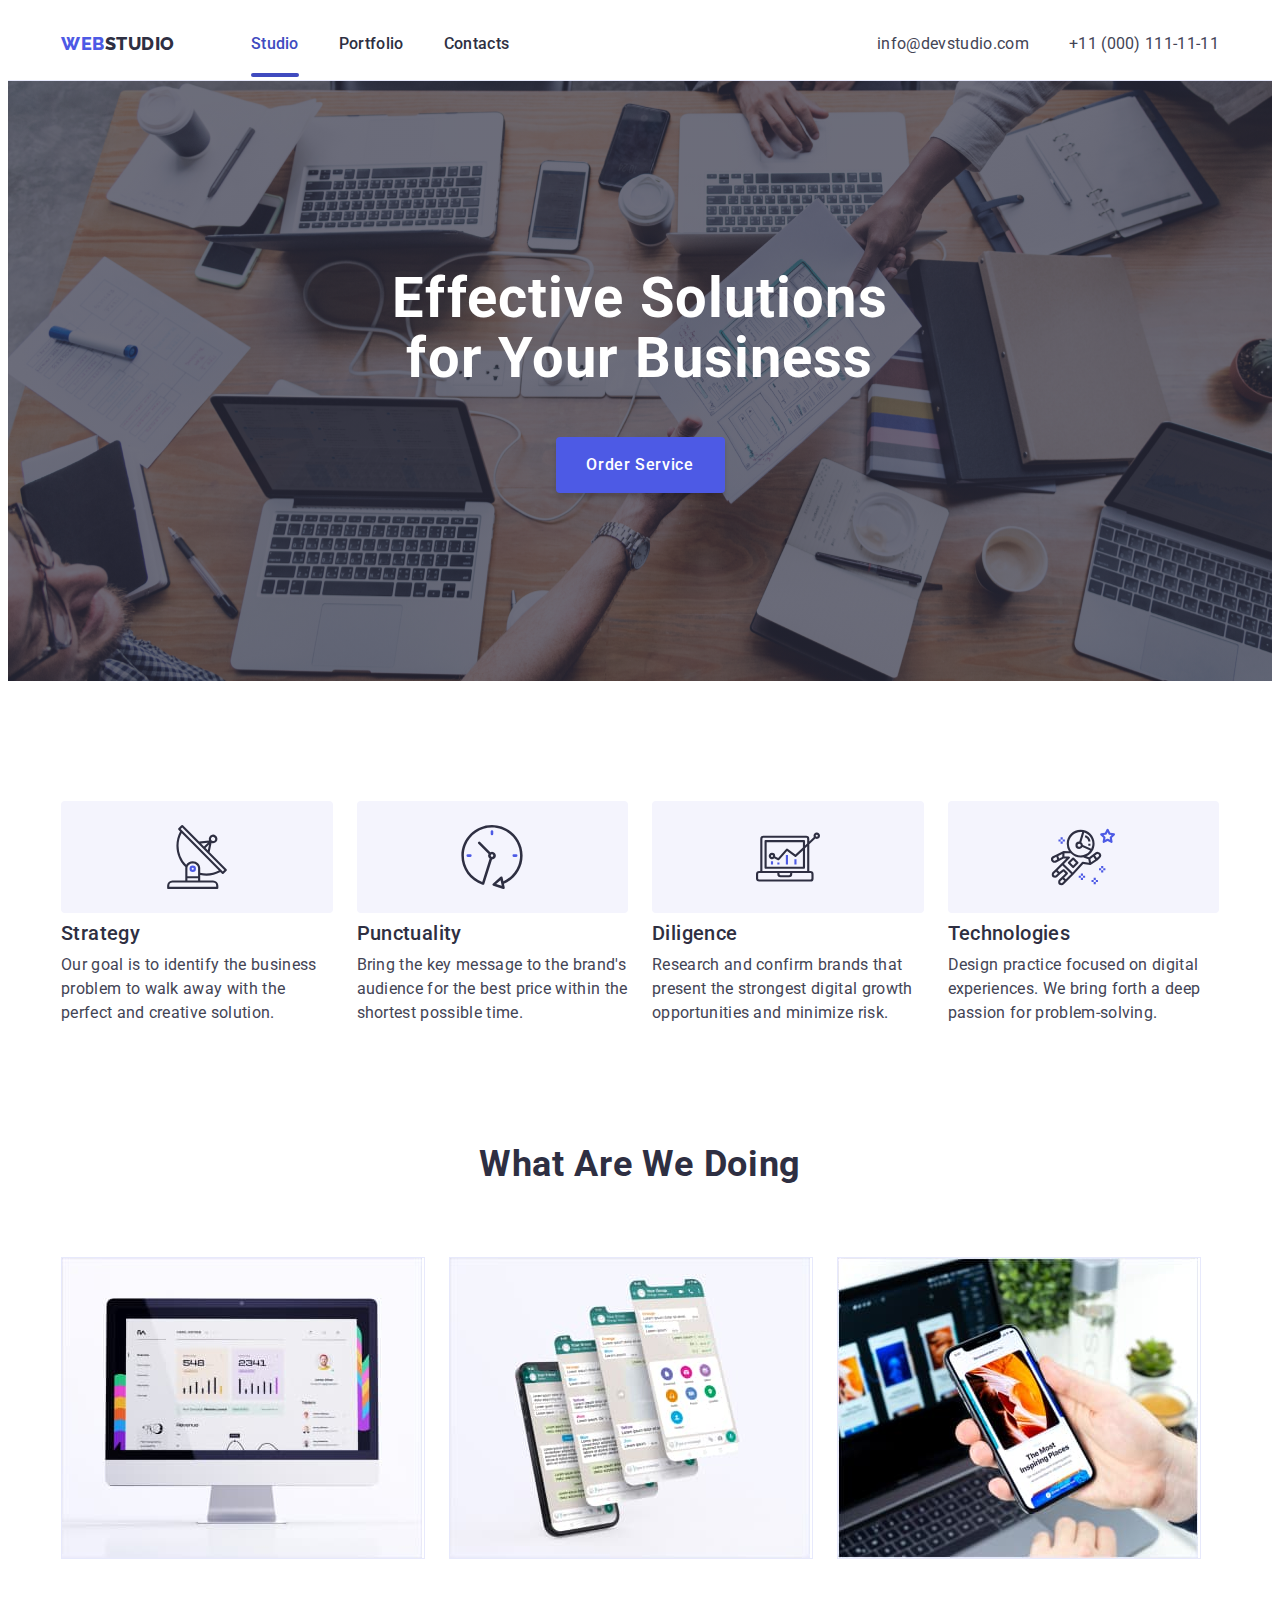
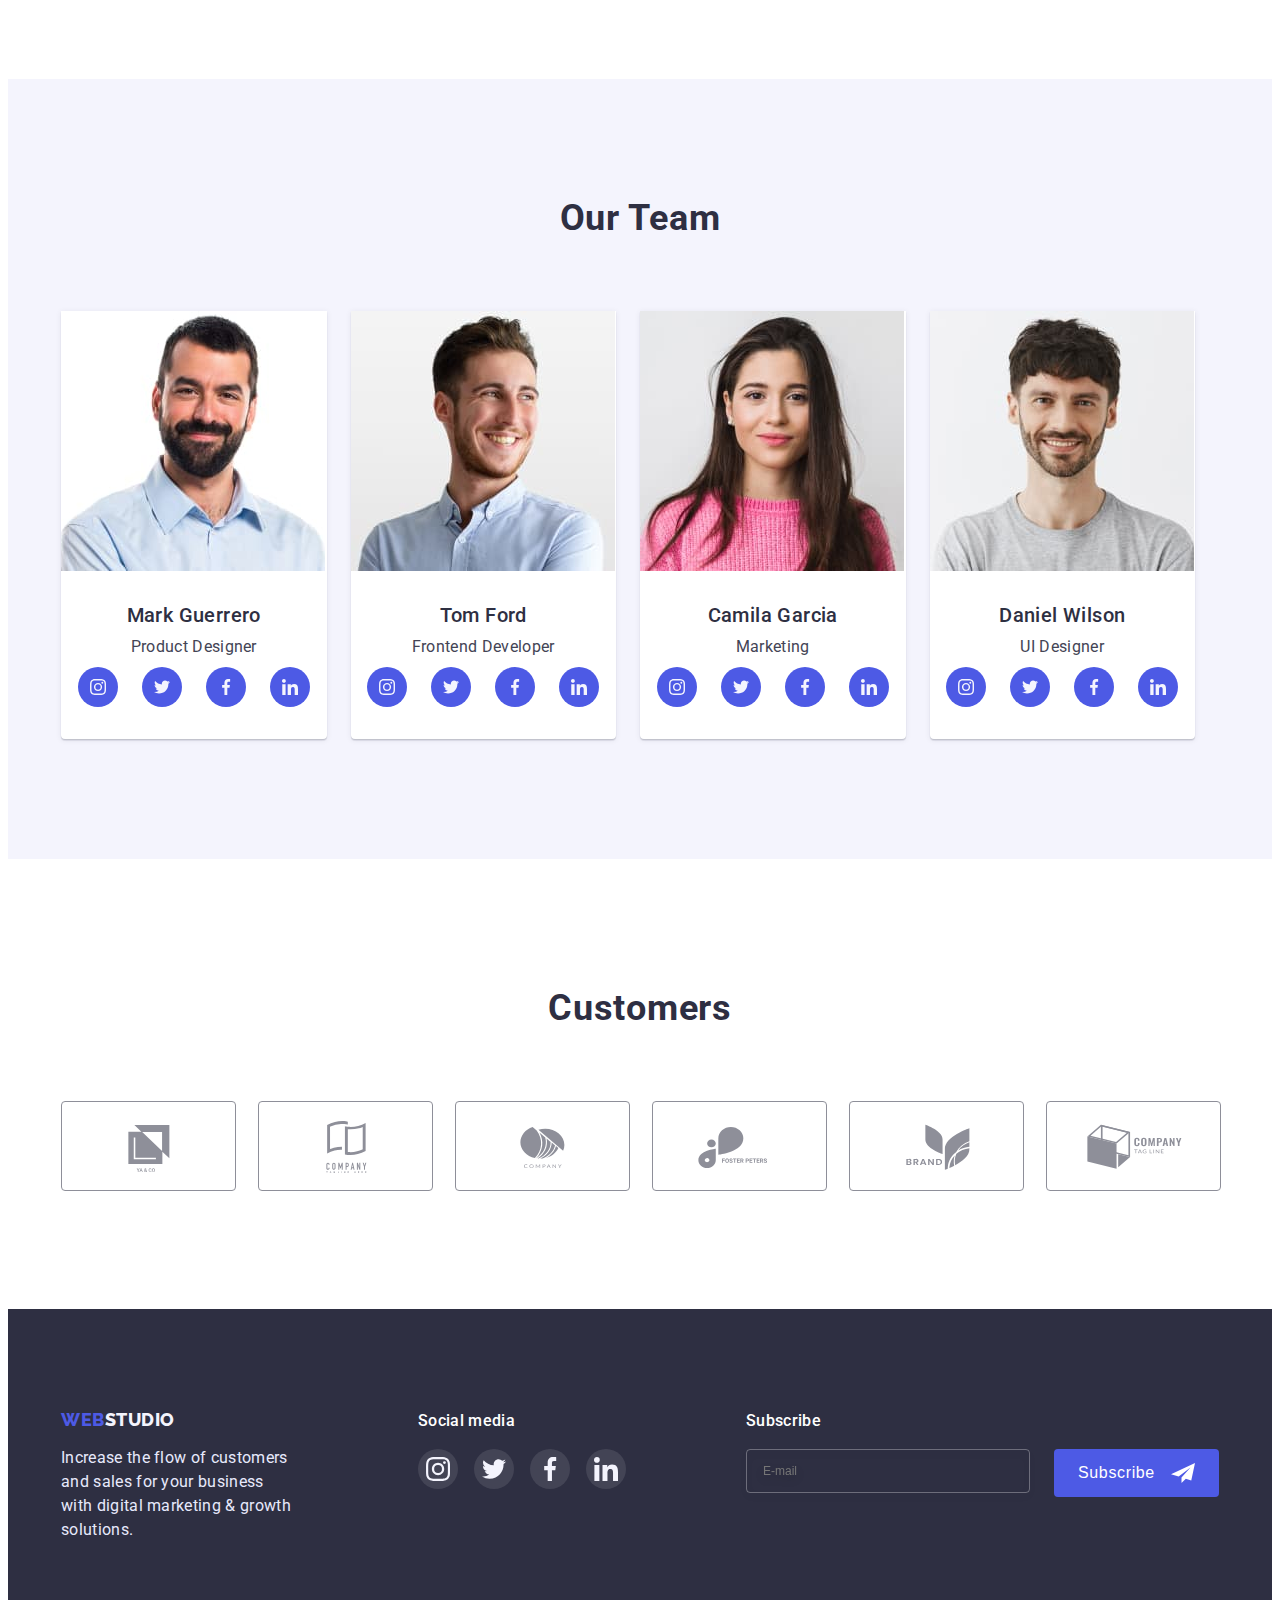
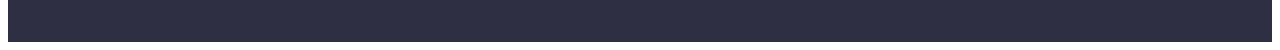
==== commit e63dd1cf: "." ====
--- a/index.html
+++ b/index.html
@@ -425,19 +425,22 @@
           </ul>
         </div>
         <form class="subscribe-form">
-          <label for="subscribe-email" class="subscribe-text">Subscribe</label>
-          <input
-            type="email"
-            class="subscribe-input"
-            name="subscribe-email"
-            id="subscribe-email"
-            placeholder="E-mail"
-          />
-          <div class="footer-subscribe-wrap">
-            <button type="submit" class="subscribe-btn">Subscribe <svg class="subscribe-icon" width="24" height="24">
-              <use href="./images/icons.svg#icon-subscribe"></use>
-            </svg></button>
-            
+          <p class="subscribe-text">Subscribe</p>
+          <label for="subscribe-email"></label>
+          <div class="subscribe-field">
+            <input
+              type="email"
+              class="subscribe-input"
+              name="subscribe-email"
+              id="subscribe-email"
+              placeholder="E-mail"
+            />
+            <button type="submit" class="subscribe-btn">
+              Subscribe
+              <svg class="subscribe-icon" width="24" height="24">
+                <use href="./images/icons.svg#icon-subscribe"></use>
+              </svg>
+            </button>
           </div>
         </form>
       </div>
@@ -523,7 +526,9 @@
                   <use href="./images/icons.svg#icon-check"></use>
                 </svg>
               </span>
-              I accept the terms and conditions of the Privacy Policy</label
+              I accept the terms and conditions of the&nbsp;<a href=""
+                >Privacy Policy</a
+              ></label
             >
           </div>
           <button type="submit" class="modal-btn">Send</button>
--- a/css/styles.css
+++ b/css/styles.css
@@ -538,11 +538,7 @@
 /* .footer-icon {
 } */
 
-.footer-subscribe-wrap {
-  
-}
 .subscribe-form {
-  display: flex;
 }
 .subscribe-text {
   font-weight: 500;
@@ -550,23 +546,33 @@
   line-height: 1.5;
   letter-spacing: 0.02em;
   color: #ffffff;
-}
+  margin-bottom: 16px;
+}
+
+.subscribe-field{
+  display: flex;
+}
+
 .subscribe-input {
   width: 264px;
   height: 40px;
   background-color: transparent;
-  border: none;
+  outline: none;
   border: 1px solid rgba(255, 255, 255, 0.3);
   filter: drop-shadow(0px 4px 4px rgba(0, 0, 0, 0.15));
   border-radius: 4px;
   padding-left: 16px;
+  transition: border-color 250ms var(--ttf);
 }
 
 .subscribe-input::placeholder{
 font-weight: 400;
 font-size: 12px;
 line-height: 2;
-color: rgba(255, 255, 255, 0.6);
+}
+
+.subscribe-input:focus {
+  border-color: #4d5ae5;
 }
 
 .subscribe-btn {
@@ -876,8 +882,8 @@
   fill: #f4f4fd;
 }
 
-.check-icon {
-}
+/* .check-icon {
+} */
 
 .modal-btn {
   min-width: 169px;
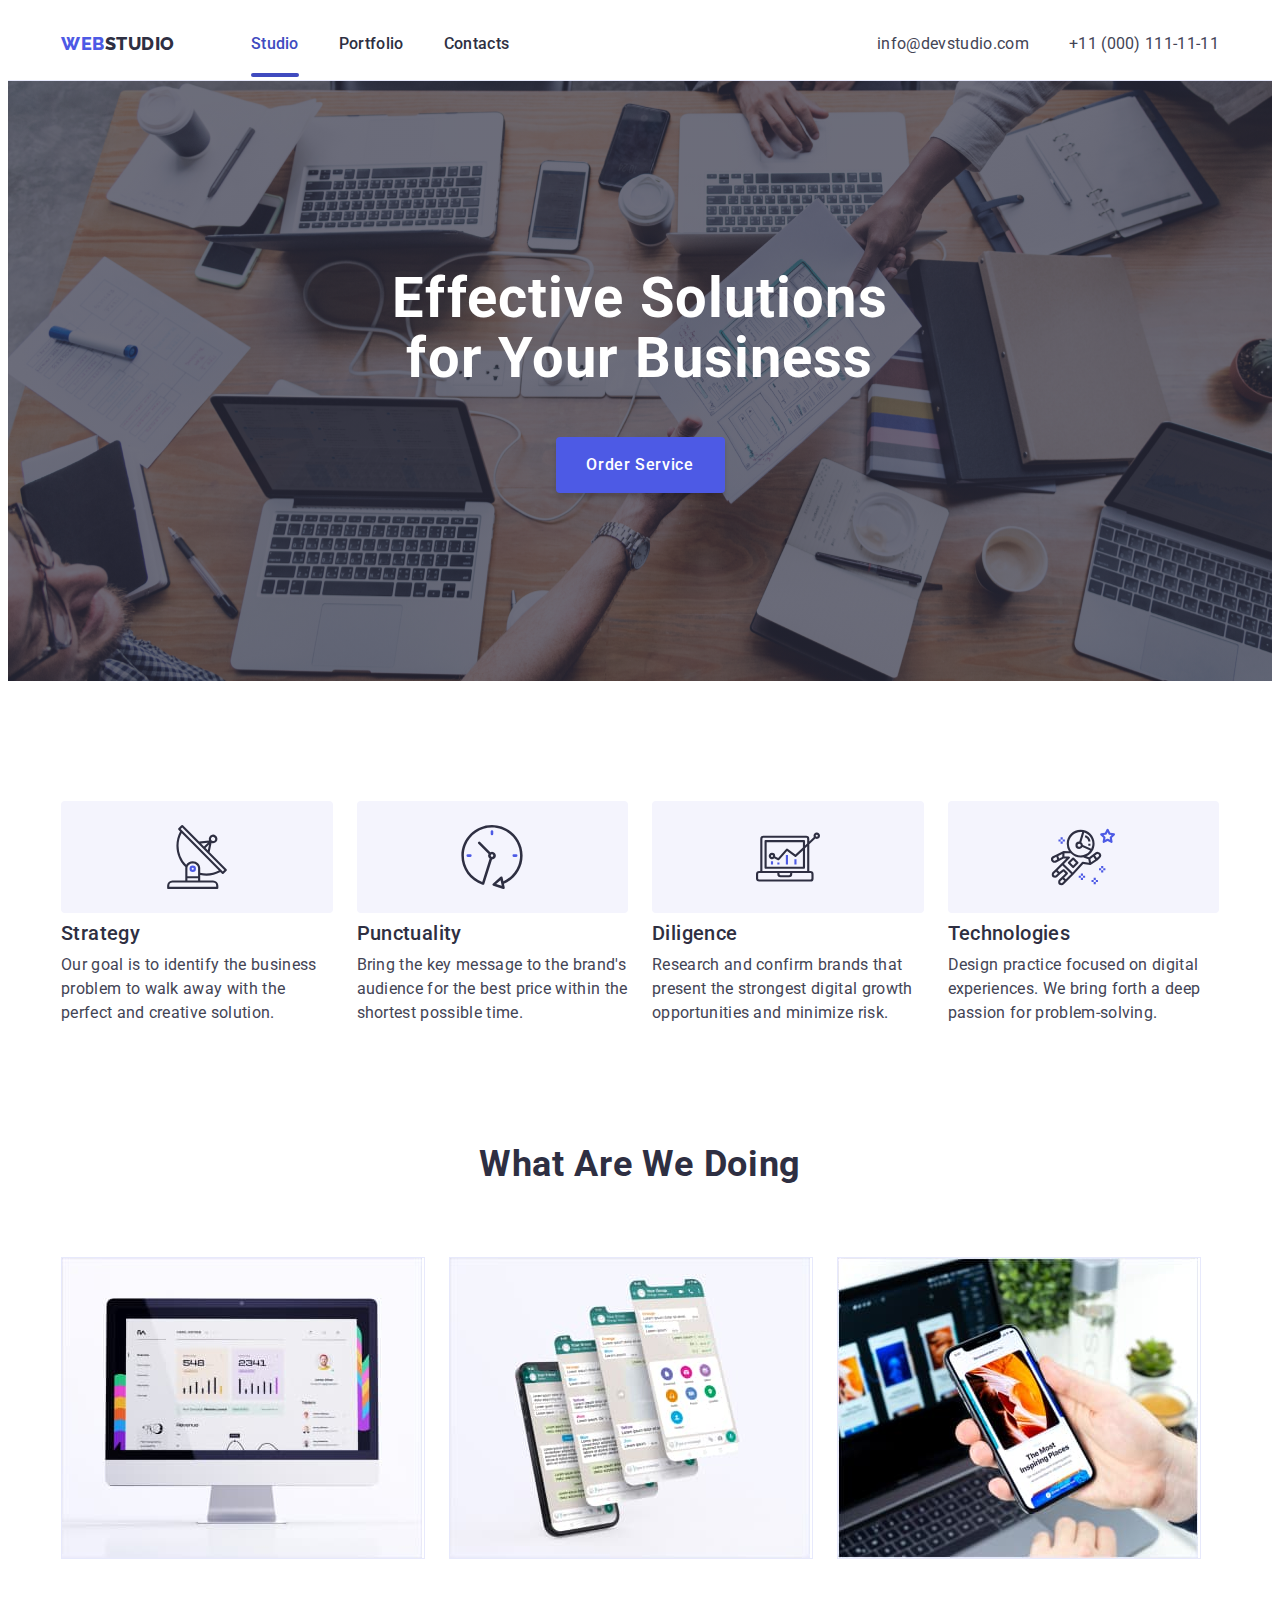
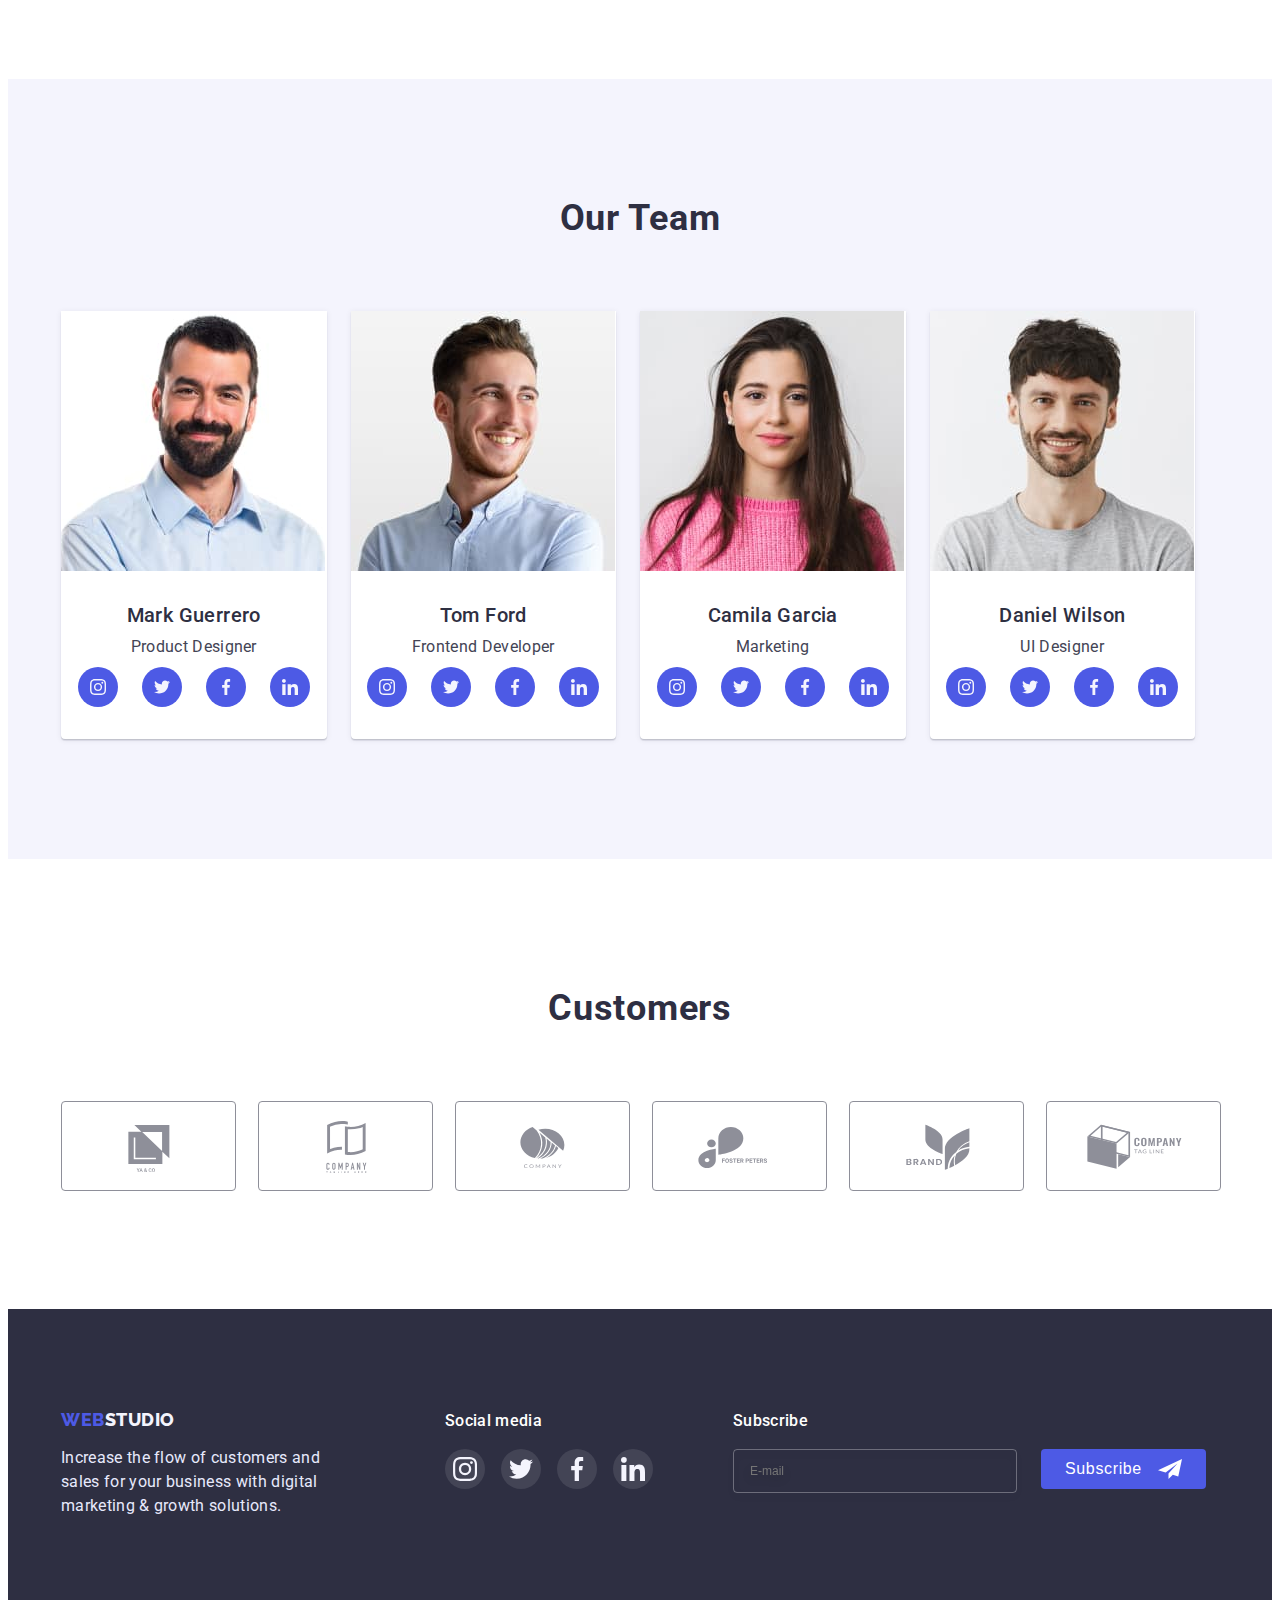
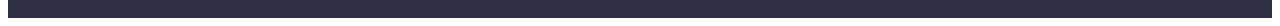
==== commit 94eb56f7: "update styles.css and index.html" ====
--- a/index.html
+++ b/index.html
@@ -526,7 +526,7 @@
                   <use href="./images/icons.svg#icon-check"></use>
                 </svg>
               </span>
-              I accept the terms and conditions of the&nbsp;<a href=""
+              I accept the terms and conditions of the&nbsp;<a class="policy-link" href=""
                 >Privacy Policy</a
               ></label
             >
--- a/css/styles.css
+++ b/css/styles.css
@@ -473,24 +473,23 @@
 .container-footer {
   display: flex;
   align-items: baseline;
-  gap: 120px;
-}
-
-/* .footer-logo-wrap {
-} */
+}
+
+.footer-logo-wrap {
+  margin-right: 120px;
+}
 
 .footer-logo {
-  font-family: "Raleway";
-  font-weight: 800;
-  font-size: 18px;
-  line-height: 1.17;
-  display: flex;
-  align-items: center;
-  letter-spacing: 0.03em;
-  text-transform: uppercase;
-
-  color: var(--btn-color);
-  margin-bottom: 16px;
+font-family: "Raleway";
+    font-weight: 800;
+    font-size: 18px;
+    line-height: 1.17;
+    display: flex;
+    align-items: center;
+    letter-spacing: 0.03em;
+    text-transform: uppercase;
+    color: var(--btn-color);
+    margin-bottom: 16px;
 }
 
 .footer-text {
@@ -498,8 +497,9 @@
   max-width: 264px;
 }
 
-/* .footer-social-wrap {
-} */
+.footer-social-wrap {
+  margin-right: 80px;
+}
 
 .footer-social-list-title {
   font-weight: 500;
@@ -549,7 +549,7 @@
   margin-bottom: 16px;
 }
 
-.subscribe-field{
+.subscribe-field {
   display: flex;
 }
 
@@ -558,6 +558,7 @@
   height: 40px;
   background-color: transparent;
   outline: none;
+  color: #ffffff;
   border: 1px solid rgba(255, 255, 255, 0.3);
   filter: drop-shadow(0px 4px 4px rgba(0, 0, 0, 0.15));
   border-radius: 4px;
@@ -565,10 +566,10 @@
   transition: border-color 250ms var(--ttf);
 }
 
-.subscribe-input::placeholder{
-font-weight: 400;
-font-size: 12px;
-line-height: 2;
+.subscribe-input::placeholder {
+  font-weight: 400;
+  font-size: 12px;
+  line-height: 2;
 }
 
 .subscribe-input:focus {
@@ -590,7 +591,7 @@
   border-radius: 4px;
   border: none;
   margin-left: 24px;
-  padding: 24px;
+  padding: 8px 24px;
   transition: background-color 250ms var(--ttf), box-shadow 250ms var(--ttf);
 }
 
@@ -600,8 +601,8 @@
     0px 1px 1px rgba(46, 47, 66, 0.16), 0px 2px 1px rgba(46, 47, 66, 0.08);
 }
 
-.subscribe-icon{
-  fill: #FFFFFF;
+.subscribe-icon {
+  fill: #ffffff;
 }
 
 /* ---------------PORTFOLIO */
@@ -763,7 +764,7 @@
   transition: background-color 250ms var(--ttf), color 250ms var(--ttf);
 }
 
-.modal-close:focus {
+.modal-close:is(:focus, :hover) {
   background-color: #404bbf;
   color: #ffffff;
 }
@@ -885,6 +886,10 @@
 /* .check-icon {
 } */
 
+.policy-link {
+  color: #4d5ae5;
+}
+
 .modal-btn {
   min-width: 169px;
   height: 58px;
